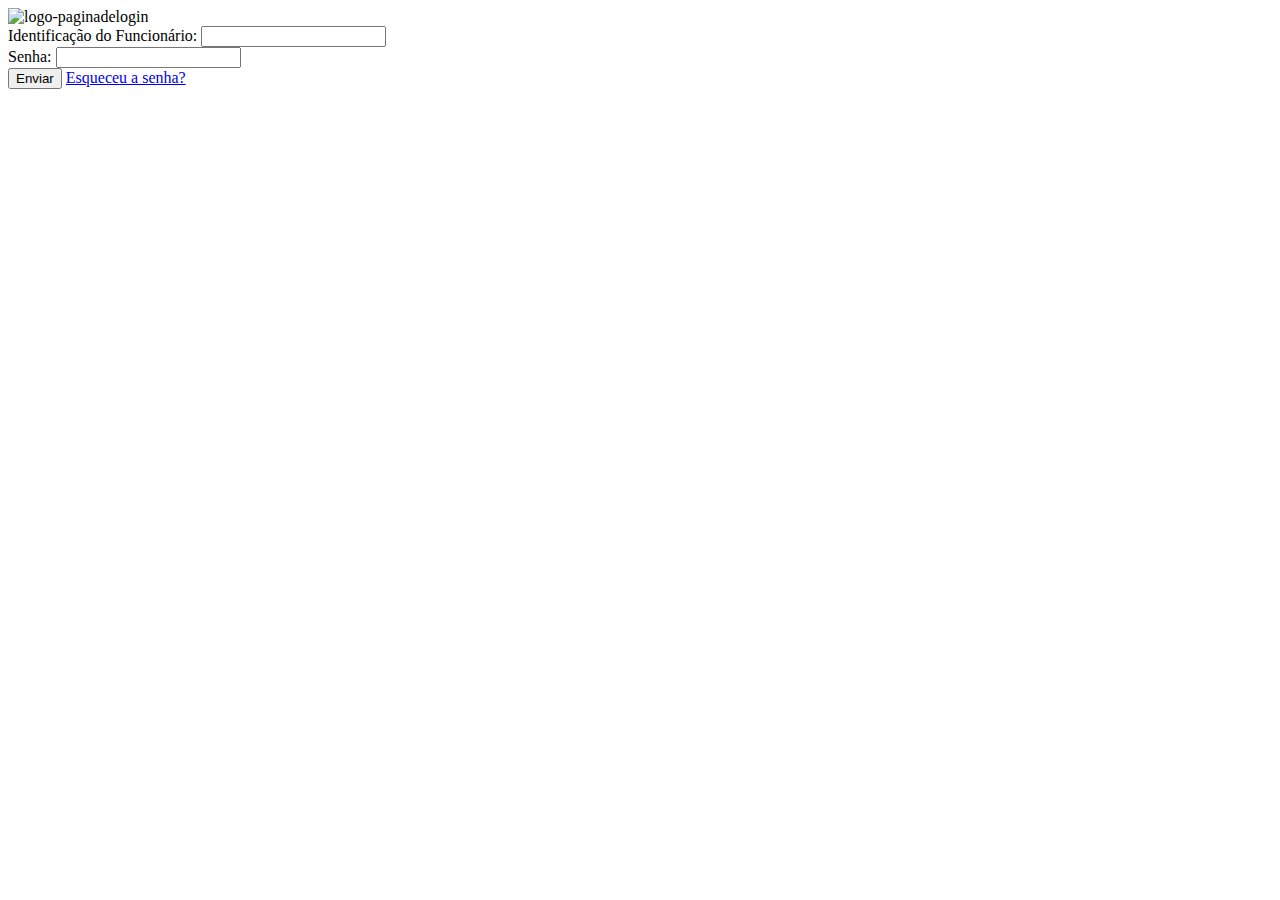
==== login.html @ 53285e55 "primeirocommit" ====
<!DOCTYPE html>
<html lang="en">
<head>
    <meta charset="UTF-8">
    <meta http-equiv="X-UA-Compatible" content="IE=edge">
    <meta name="viewport" content="width=device-width, initial-scale=1.0">
    <title>Document</title>
</head>
<body>
    <header>
        
    </header>
    <div id="login">
        <form class="card">
            <div class="card-header">
                <img src="img/logo-paginadelogin.png" alt="logo-paginadelogin">
            </div>
            <div class="conteudo-card">
                <div class="area-do-conteudo">
                    <label for="iddofuncionario">Identificação do Funcionário:</label>
                    <input type="text" name="iddofuncionario" id="iddofuncionario" autocomplete="off" required>
                </div>
                <div class="area-do-conteudo">
                    <label for="password">Senha:</label>
                    <input type="password" name="senha" id="password" autocomplete="off" required>
                </div>
            </div>
            <div class="card-footer">
                <button class="submit" onclick="cadproduto()">Enviar</button>
                <a href="#" class="recuperar_senha">Esqueceu a senha?</a>
            </div>
        </form>
    </div>
</body>
</html>
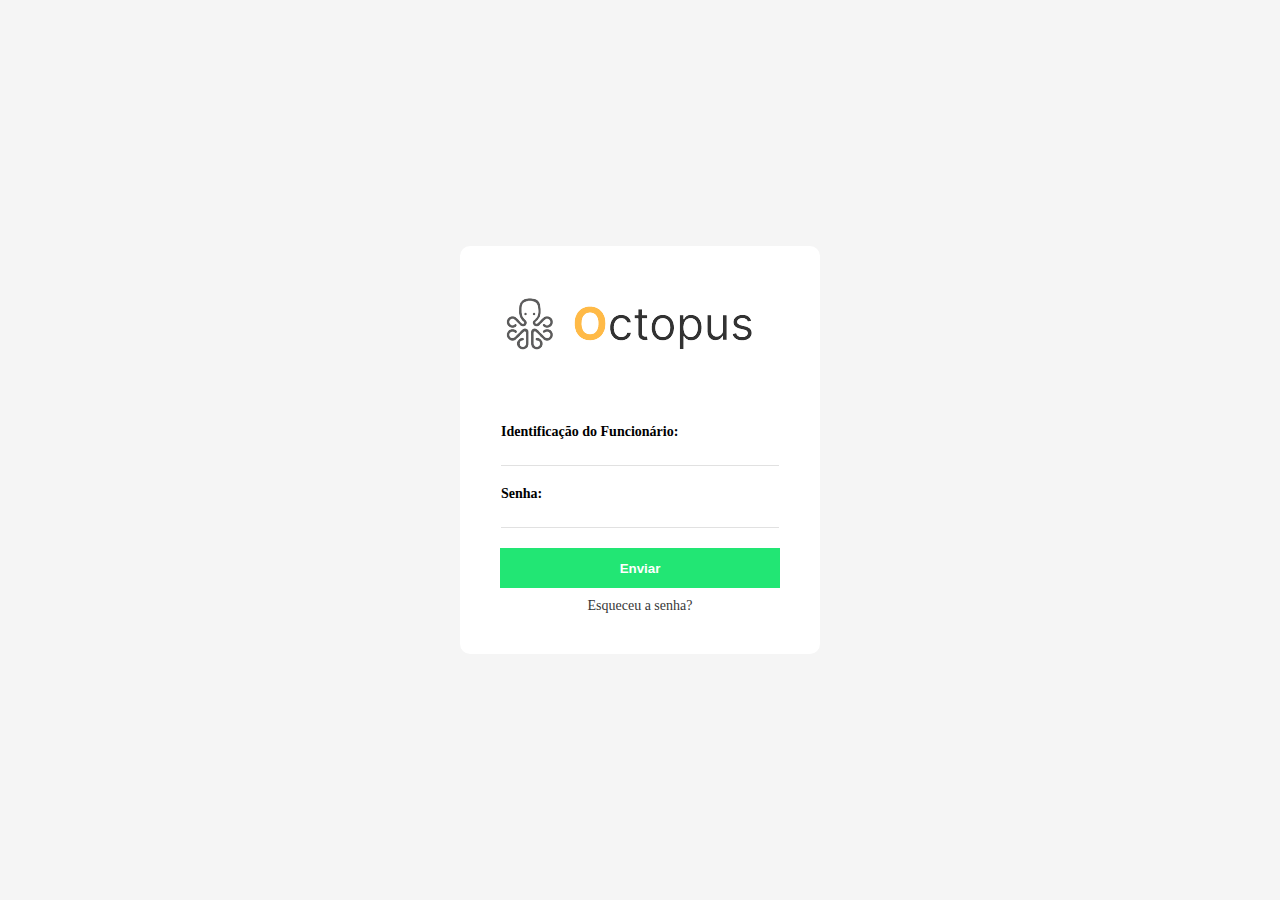
==== commit 2e81ef15: "segundocommit" ====
--- a/login.html
+++ b/login.html
@@ -4,12 +4,10 @@
     <meta charset="UTF-8">
     <meta http-equiv="X-UA-Compatible" content="IE=edge">
     <meta name="viewport" content="width=device-width, initial-scale=1.0">
+    <link rel="stylesheet" href="css/style.css">
     <title>Document</title>
 </head>
 <body>
-    <header>
-        
-    </header>
     <div id="login">
         <form class="card">
             <div class="card-header">
--- a/css/style.css
+++ b/css/style.css
@@ -0,0 +1,332 @@
+/*Geral*/
+body {
+
+    padding: 0;
+
+    margin: 0;
+
+    background-color: #F5F5F5;
+
+
+}
+
+
+/*Cadastros*/
+
+.cabecalho {
+    width: 100%;
+
+    position: fixed;
+
+    display: flex;
+
+    flex-direction: column;
+
+    background-color: #fff;
+
+    z-index: 99;
+}
+
+
+.titulopagina {
+    margin-left: 50px;
+    margin-top: 10px;
+}
+
+#cad-prod {
+    display: flex;
+
+    align-items: center;
+
+    justify-content: center;
+
+    height: 100vh;
+
+    font-family: Cambria, Cochin, Georgia, Times, 'Times New Roman', serif;
+}
+
+.cartao {
+    background-color: #ffffff;
+
+    padding: 20px;
+
+    border-radius: 10px;
+
+    width:1000px;
+
+}
+
+
+
+.conteudo-cartao label {
+    color: #000;
+
+    font-size: 14px;
+
+    font-weight: 800;
+
+    opacity: 1;
+}
+
+.area {
+    display: flex;
+
+    flex-direction: column;
+
+    padding:10px 1px;
+
+}
+
+.area input {
+    width: 600px;
+
+    margin-top: 10px;
+
+    padding:0 5px;
+
+    background-color: transparent;
+
+    border:none;
+
+    border-bottom: 1px solid #e1e1e1;
+
+    outline: none;
+
+    color: #000;
+
+}
+
+.botao {
+    margin-top: 30px;
+    margin-left: 50px;
+    margin-bottom: 20px;
+}
+
+
+.botao .submit {
+    width: 150px;
+
+    height: 40px;
+
+    background-color: #1FDCAF;;
+
+    border:none;
+
+    color: #fff;
+
+    font-weight: bold;
+
+    margin: 10px 0;
+}
+
+
+
+.busca input{
+    display: flex;
+
+    width: 500px;
+
+    margin-top: 10px;
+
+    margin-right: 100px;
+
+    padding:0 5px;
+
+    background-color: transparent;
+
+    border:none;
+
+    border-bottom: 1px solid #e1e1e1;
+
+    outline: none;
+
+    color: #000;
+}
+
+.imagem {
+    margin-left: 800px;
+    margin-bottom: 10px;
+    display: flex;
+    text-align: center;
+    justify-content: space-between
+}
+
+/* Barra de Narregação*/
+
+.row {
+    margin: 0;
+}
+
+.container {
+    padding: 70px 0;
+}
+
+p, li {
+    color: #fff;
+    font-size: 14px;
+}
+
+header .navbar {
+    background-color: rgb(255, 72, 0);
+
+}
+
+#nav-container {
+    padding-top: 0;
+    padding-bottom: 0;
+}
+
+#logo {
+    width: 50px;
+}
+
+.navbar-brand {
+    padding: 0;
+    color: #fff;
+}
+
+.navbar-brand:hover {
+    color: #fff;
+}
+
+#nav-link {
+    color: #fff;
+}
+
+.navbar-nav a {
+    color: #fff;
+    padding: 0;
+    justify-content: space-between;
+
+}
+
+.navbar-nav a:hover {
+    color: #fff;
+}
+
+.navbar-nav  li{
+    margin-left:30px;
+    margin-right:30px;
+  }
+
+.navbar-nav  li  .dropdown-menu a {
+    color: black;
+    background-color: #fff;
+}
+
+/* Login */
+
+#login {
+
+    display: flex;
+
+    align-items: center;
+
+    justify-content: center;
+
+    height: 100vh;
+
+    font-family: Cambria, Cochin, Georgia, Times, 'Times New Roman', serif;
+
+}
+
+.card {
+
+    background-color: #fff;
+
+    padding: 40px;
+
+    border-radius: 10px;
+
+    width:280px;
+
+}
+
+.card-header {
+    padding-bottom: 50px;
+
+    opacity: 0.8;
+
+    color: #000;
+
+}
+
+.conteudo-card label {
+
+    color: #000;
+
+    font-size: 14px;
+
+    font-weight: 800;
+
+    opacity: 1;
+
+}
+
+.area-do-conteudo {
+
+    display: flex;
+
+    flex-direction: column;
+
+    padding:10px 1px;
+
+}
+
+.area-do-conteudo input {
+
+    margin-top: 10px;
+
+    padding:0 5px;
+
+    background-color: transparent;
+
+    border:none;
+
+    border-bottom: 1px solid #e1e1e1;
+
+    outline: none;
+
+    color: #000;
+
+}
+
+.card-footer {
+
+    display: flex;
+
+    flex-direction: column;
+
+}
+
+.card-footer .submit{
+
+    width: 100%;
+
+    height: 40px;
+
+    background-color: #22e674;
+
+    border:none;
+
+    color: #fff;
+
+    font-weight: bold;
+
+    margin: 10px 0;
+
+}
+
+.card-footer a {
+
+    text-align: center;
+
+    font-size: 14px;
+
+    opacity: 0.8;
+
+    color: #000;
+
+    text-decoration: none;
+
+}